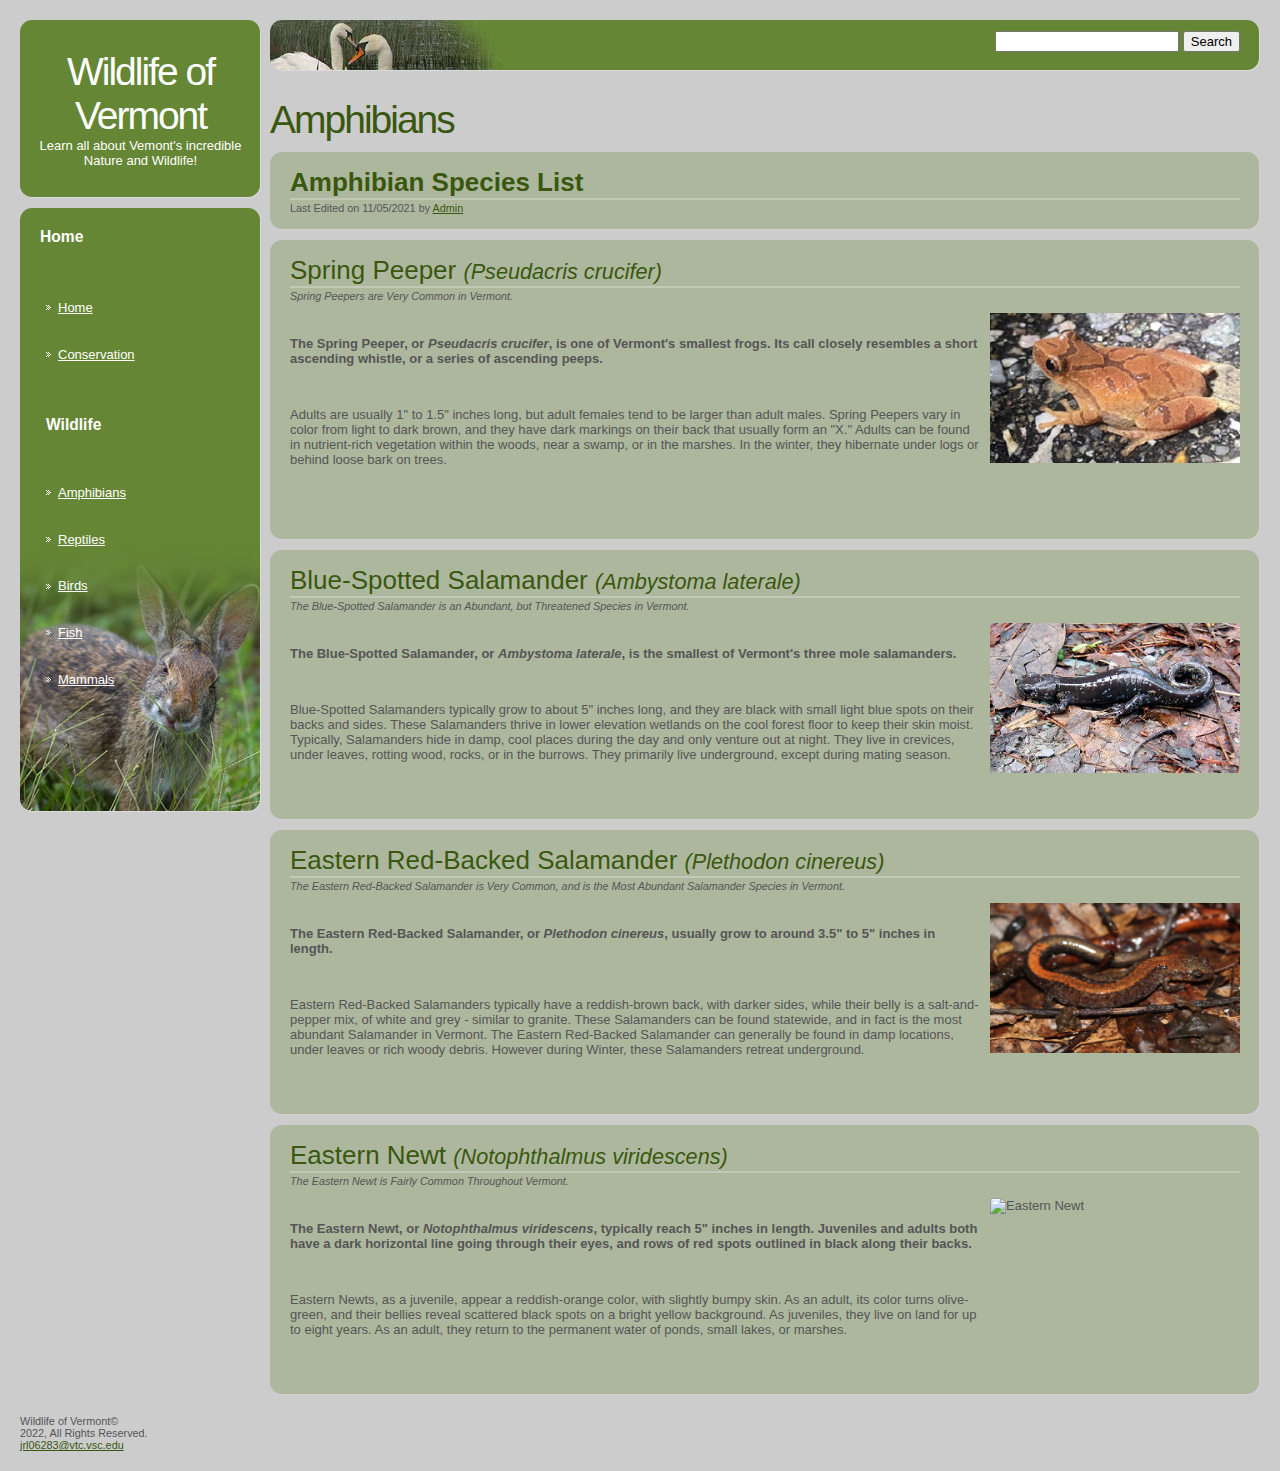
==== amphibians.html @ 50e4020c "Add files via upload" ====
<!DOCTYPE html>
<html lang = "en">
	<head>
		<title>Wildlife of Vermont</title>
			<meta http-equiv="content-type" content="text/html, charset=utf-8"/>
			<link href="style.css" rel="stylesheet" type="text/css" media="screen"/>
	</head>
<body>
<div id="sidebar">
	<div id="logo">
		<h1>Wildlife of Vermont</h1>
			<p>Learn all about Vemont's incredible Nature and Wildlife!</p>
	</div>
<div id="widgets">
<div id="widgets-top"></div>
	<ul>
		<li>
			<h2><big>Home</big></h2><br>&nbsp;
				<ul>
					<li><a href="index.html">Home</a></li>&nbsp;
					<li><a href="conservation.html">Conservation</a></li><br>&nbsp;
			<h2><big>Wildlife</big></h2>&nbsp;
					<li><a href="amphibians.html">Amphibians</a></li>&nbsp;
					<li><a href="reptiles.html">Reptiles</a></li>&nbsp;
					<li><a href="birds.html">Birds</a></li>&nbsp;
					<li><a href="fish.html">Fish</a></li>&nbsp;
					<li><a href="mammals.html">Mammals</a></li>
				</ul>
		</li>
    </ul>
  </div>
</div>
<div id="page">
	<div id="search">
		<form method="get" action="#">
			<fieldset>
				<input id="s" type="text" name="s" value="" />
				<input id="x" type="submit" value="Search" />
			</fieldset>
		</form>
	</div>
<main>
<div id="content">
	<h1 class="pagetitle">Amphibians</h1>
<div class="post">
	<div class="ct">
		<div class="l">
			<div class="r"></div>
		</div>
	</div>
	<h2 class="title"><strong>Amphibian Species List</strong></h2>
		<p class="byline"><small>Last Edited on 11/05/2021 by <a href="mailto:jrl06283@vtc.vsc.edu">Admin</a></small></p>
			<div class="cb">
			<div class="l">
			<div class="r">
			</div>
		</div>
	</div>	
</div>
<div class="post">
	<div class="ct">
		<div class="l">
			<div class="r"></div>
        </div>
    </div>
		<h2 class="title">Spring Peeper <i><small>(Pseudacris crucifer)</small></i></h2>
			<p class="byline"><small><i>Spring Peepers are Very Common in Vermont.</i></small></p>
			<img src="images/sp.jpg" alt="Spring Peeper" width="250" height="150" 
			     style="float:right; padding-right:20px; padding-left:10px; padding-top:10px; padding-bottom:10px;">
				<div class="entry">
					<p><strong>The Spring Peeper, or <i>Pseudacris crucifer</i>, is one of Vermont's smallest frogs.
					   Its call closely resembles a short ascending whistle, or a series of ascending peeps.</strong></p><br>
					<p>Adults are usually 1" to 1.5" inches long, but adult females tend to be larger than adult males.
					   Spring Peepers vary in color from light to dark brown, and they have dark markings on their back 
					   that usually form an "X." Adults can be found in nutrient-rich vegetation within the woods, 
					   near a swamp, or in the marshes. In the winter, they hibernate under logs or behind loose 
					   bark on trees.</p><br><br><br>
				</div>
    <div class="cb">
		<div class="l">
			<div class="r">
			</div>
        </div>
    </div>
</div>
<div class="post">
	<div class="ct">
		<div class="l">
			<div class="r"></div>
        </div>
    </div>
		<h2 class="title">Blue-Spotted Salamander <i><small>(Ambystoma laterale)</small></i></h2>
			<p class="byline"><small><i>The Blue-Spotted Salamander is an Abundant, but Threatened Species in Vermont.</i></small></p>
			<img src="images/bss.jpg" alt="Blue-Spotted Salamander" width="250" height="150" 
				 style="float:right; padding-right:20px; padding-left:10px; padding-top:10px; padding-bottom:10px;">
				<div class="entry">
					<p><strong>The Blue-Spotted Salamander, or <i>Ambystoma laterale</i>, is the smallest of 
							   Vermont's three mole salamanders.</strong></p><br>
					<p>Blue-Spotted Salamanders typically grow to about 5" inches long, and they are black with 
					   small light blue spots on their backs and sides. These Salamanders thrive in lower elevation
					   wetlands on the cool forest floor to keep their skin moist. Typically, Salamanders hide in 
					   damp, cool places during the day and only venture out at night. They live in crevices, under 
					   leaves, rotting wood, rocks, or in the burrows. They primarily live underground, except 
					   during mating season.</p><br><br> 
				</div>
    <div class="cb">
		<div class="l">
			<div class="r">
			</div>
        </div>
    </div>
</div>
<div class="post">
	<div class="ct">
		<div class="l">
			<div class="r"></div>
        </div>
    </div>
		<h2 class="title">Eastern Red-Backed Salamander <i><small>(Plethodon cinereus)</small></i></h2>
			<p class="byline"><small><i>The Eastern Red-Backed Salamander is Very Common, and is the Most Abundant Salamander Species in Vermont.</i></small></p>
			<img src="images/erbs.jpeg" alt="Eastern Red-Backed Salamander" width="250" height="150" 
				 style="float:right; padding-right:20px; padding-left:10px; padding-top:10px; padding-bottom:10px;">
				<div class="entry">
					<p><strong>The Eastern Red-Backed Salamander, or <i>Plethodon cinereus</i>, usually grow to around 3.5" to 5" inches in length.</strong></p><br>
					<p>Eastern Red-Backed Salamanders typically have a reddish-brown back, with darker sides, while their belly is a salt-and-pepper mix, 
					   of white and grey - similar to granite. These Salamanders can be found statewide, and in fact is the most abundant Salamander in Vermont. 
					   The Eastern Red-Backed Salamander can generally be found in damp locations, under leaves or rich woody debris.
					   However during Winter, these Salamanders retreat underground.</p><br><br> 
				</div>
    <div class="cb">
		<div class="l">
			<div class="r">
			</div>
        </div>
    </div>
</div>
<div class="post">
	<div class="ct">
		<div class="l">
			<div class="r"></div>
        </div>
    </div>
		<h2 class="title">Eastern Newt <i><small>(Notophthalmus viridescens)</small></i></h2>
			<p class="byline"><small><i>The Eastern Newt is Fairly Common Throughout Vermont.</i></small></p>
			<img src="images/en.jpg" alt="Eastern Newt" width="250" height="150" 
				 style="float:right; padding-right:20px; padding-left:10px; padding-top:10px; padding-bottom:10px;">
				<div class="entry">
					<p><strong>The Eastern Newt, or <i>Notophthalmus viridescens</i>, typically reach 5" inches in length. Juveniles and adults both have a dark
							   horizontal line going through their eyes, and rows of red spots outlined in black along their backs.</strong></p><br>
					<p>Eastern Newts, as a juvenile, appear a reddish-orange color, with slightly bumpy skin. As an adult, its color turns olive-green,
   					   and their bellies reveal scattered black spots on a bright yellow background. As juveniles, they live on land for up to eight years. 
					   As an adult, they return to the permanent water of ponds, small lakes, or marshes.</p><br><br> 
				</div>
    <div class="cb">
		<div class="l">
			<div class="r">
			</div>
        </div>
    </div>
</div>
</main>
</div>
<div id="footer">
	<footer>Wildlife of Vermont&copy;<br>2022, All Rights Reserved.<br>
			<a target="_blank" href="mailto:jrl06283@vtc.vsc.edu">jrl06283@vtc.vsc.edu</a>
			</footer>
		</div>
	</body>
</html>
---- style.css ----
body {
	margin: 20px;
	padding: 0;
	background: #CCCCCC;
}
body, th, td, input, textarea, select {
	font-family: "Trebuchet MS", Arial, Helvetica, sans-serif;
	font-size: 13px;
	color: #555555;
}
h1, h2, h3 {
	color: #3A570F;
}
h1 {
	letter-spacing: -2px;
	font-size: 3em;
}
h2 {
	font-size: 2em;
}
h3 {
	font-size: 1em;
}
input, textarea, select {
	color: #000000;
}
a {
	color: #3A570F;
}
a:hover {
	text-decoration: none;
}
#sidebar {
	float: left;
	width: 241px;
}
#logo {
	margin-bottom: 10px;
	background: #658634 url(images/img02.gif) repeat-y;
}
#logo h1, #logo p {
	margin: 0;
	padding: 0;
	text-align: center;
	font-weight: normal;
	color: #FFFFFF;
}
#logo h1 {
	padding-top: 30px;
	background: url(images/img01.gif) no-repeat;
}
#logo p {
	padding-bottom: 30px;
	background: url(images/img03.gif) no-repeat left bottom;
}
#logo a {
	text-decoration: none;
	color: #FFFFFF;
}
#widgets {
	background: #658634 url(images/img02.gif) repeat-y;
}
#widgets-top {
	height: 20px;
	background: url(images/img01.gif) no-repeat;
}
#widgets * {
	color: #FFFFFF;
}
#widgets ul {
	margin: 0;
	padding: 0 20px 100px 20px;
	background: url(images/img04.jpg) no-repeat left bottom;
	list-style: none;
}
#widgets li {
}
#widgets li ul {
	padding: 0 0 20px 6px;
	background: none;
	line-height: 180%;
}
#widgets li li {
	padding-left: 12px;
	background: url(images/img05.gif) no-repeat left center;
}
#widgets h2 {
	margin: 0;
	padding: 0 0 20px 0;
	font-size: 1em;
}
#page {
	margin-left: 250px;
}
#search {
	height: 51px;
	background: url(images/img06.gif) repeat-x;
}
#search form {
	height: 51px;
	margin: 0;
	padding: 0;
	background: url(images/img07.jpg) no-repeat;
}
#search fieldset {
	height: 40px;
	margin: 0;
	padding: 11px 20px 0 0;
	background: url(images/img08.gif) no-repeat right top;
	border: none;
	text-align: right;
}
#content {
}
#content h1, #content h2 {
	font-weight: normal;
	margin-top: 0;
}
.pagetitle {
	margin: 0 0 10px 0;
	padding-top: 27px;
}
.post {
	margin-bottom: 10px;
	background: #ADB79E url(images/img09.gif) repeat-y right top;
}
.title {
	margin: 0;
	padding: 0 20px;
}
.byline {
	margin: 0 20px;
	border-top: 2px solid #C2C9B6;
}
.entry {
	padding: 20px 20px 0 20px;
}
.meta {
	margin: 0;
	padding: 0 20px;
}
/* Rounded Corners */
.ct {
}
.ct .l {
	background: url(images/img10.gif) no-repeat;
}
.ct .r {
	height: 15px;
	background: url(images/img11.gif) no-repeat right top;
}
.cb {
	background: url(images/img12.gif) repeat-x left bottom;
}
.cb .l {
	background: url(images/img13.gif) no-repeat left bottom;
}
.cb .r {
	height: 15px;
	background: url(images/img14.gif) no-repeat right bottom;
}
#footer {
	clear: both;
	padding-top: 10px;
	font-size: smaller;
}
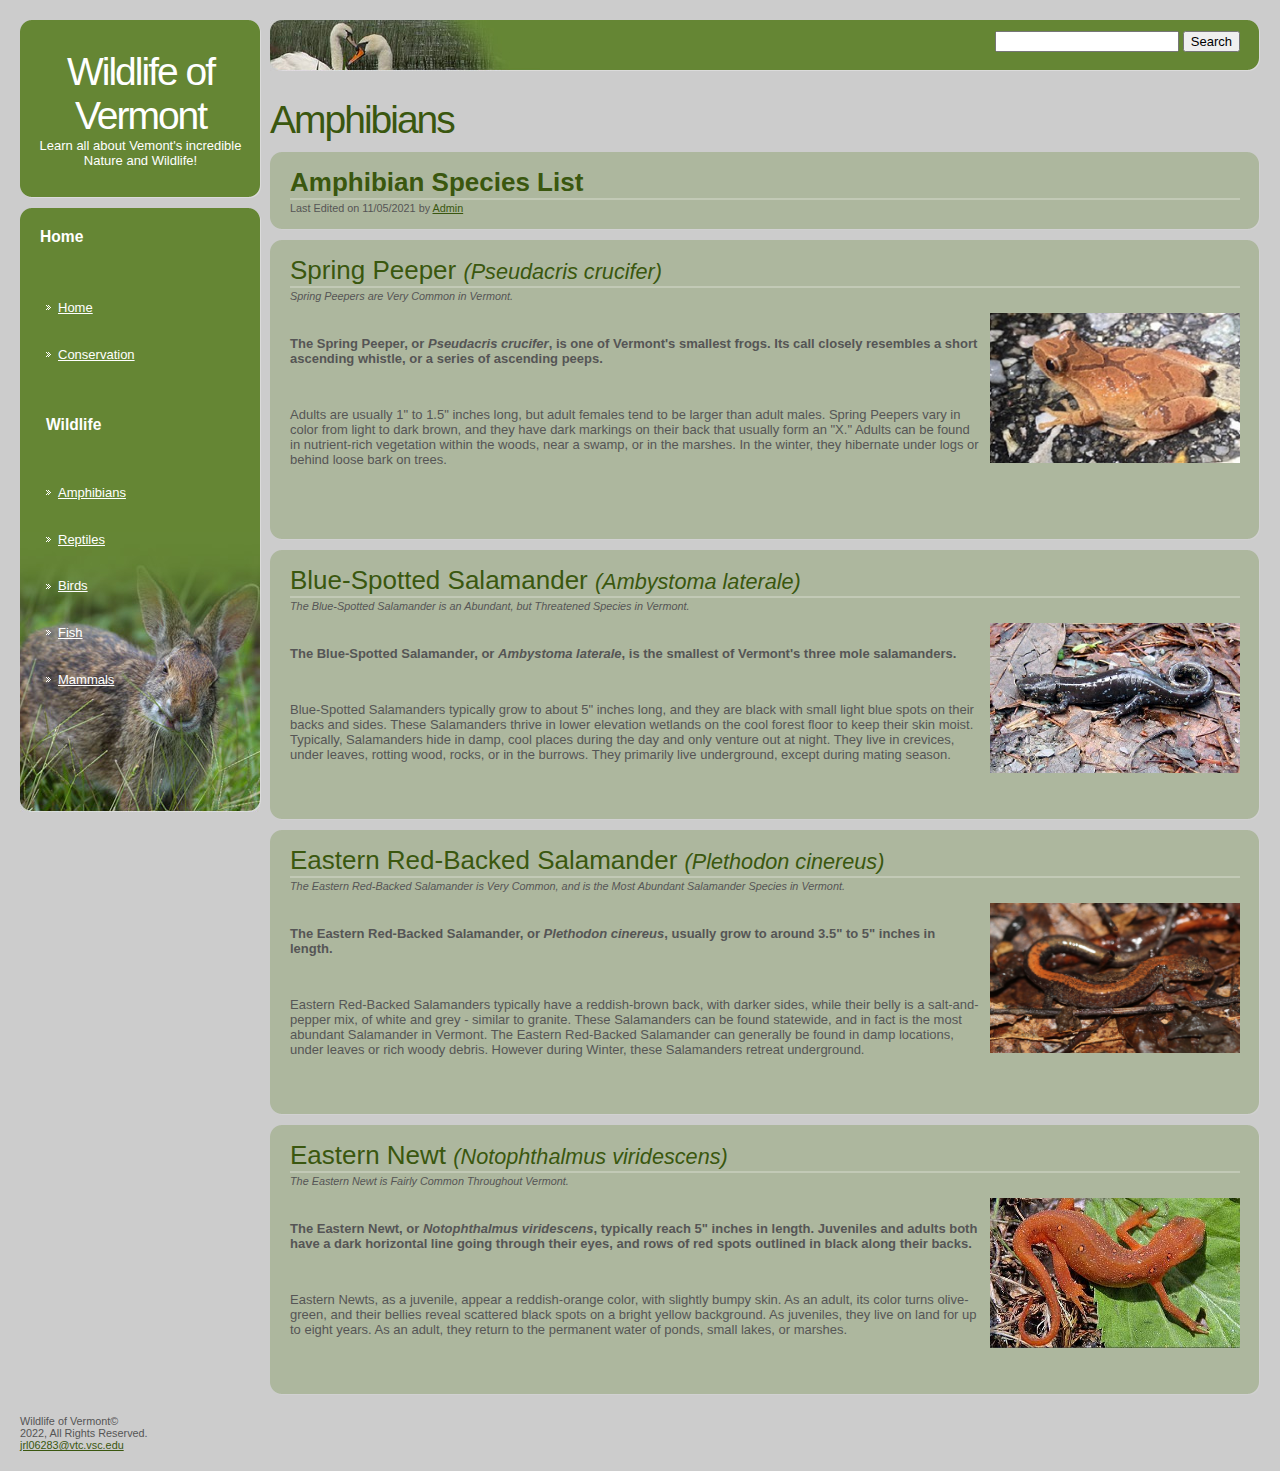
==== commit 0c7fc717: "Add files via upload" ====
--- a/amphibians.html
+++ b/amphibians.html
@@ -142,7 +142,7 @@
     </div>
 		<h2 class="title">Eastern Newt <i><small>(Notophthalmus viridescens)</small></i></h2>
 			<p class="byline"><small><i>The Eastern Newt is Fairly Common Throughout Vermont.</i></small></p>
-			<img src="images/en.jpg" alt="Eastern Newt" width="250" height="150" 
+			<img src="images/en.png" alt="Eastern Newt" width="250" height="150" 
 				 style="float:right; padding-right:20px; padding-left:10px; padding-top:10px; padding-bottom:10px;">
 				<div class="entry">
 					<p><strong>The Eastern Newt, or <i>Notophthalmus viridescens</i>, typically reach 5" inches in length. Juveniles and adults both have a dark
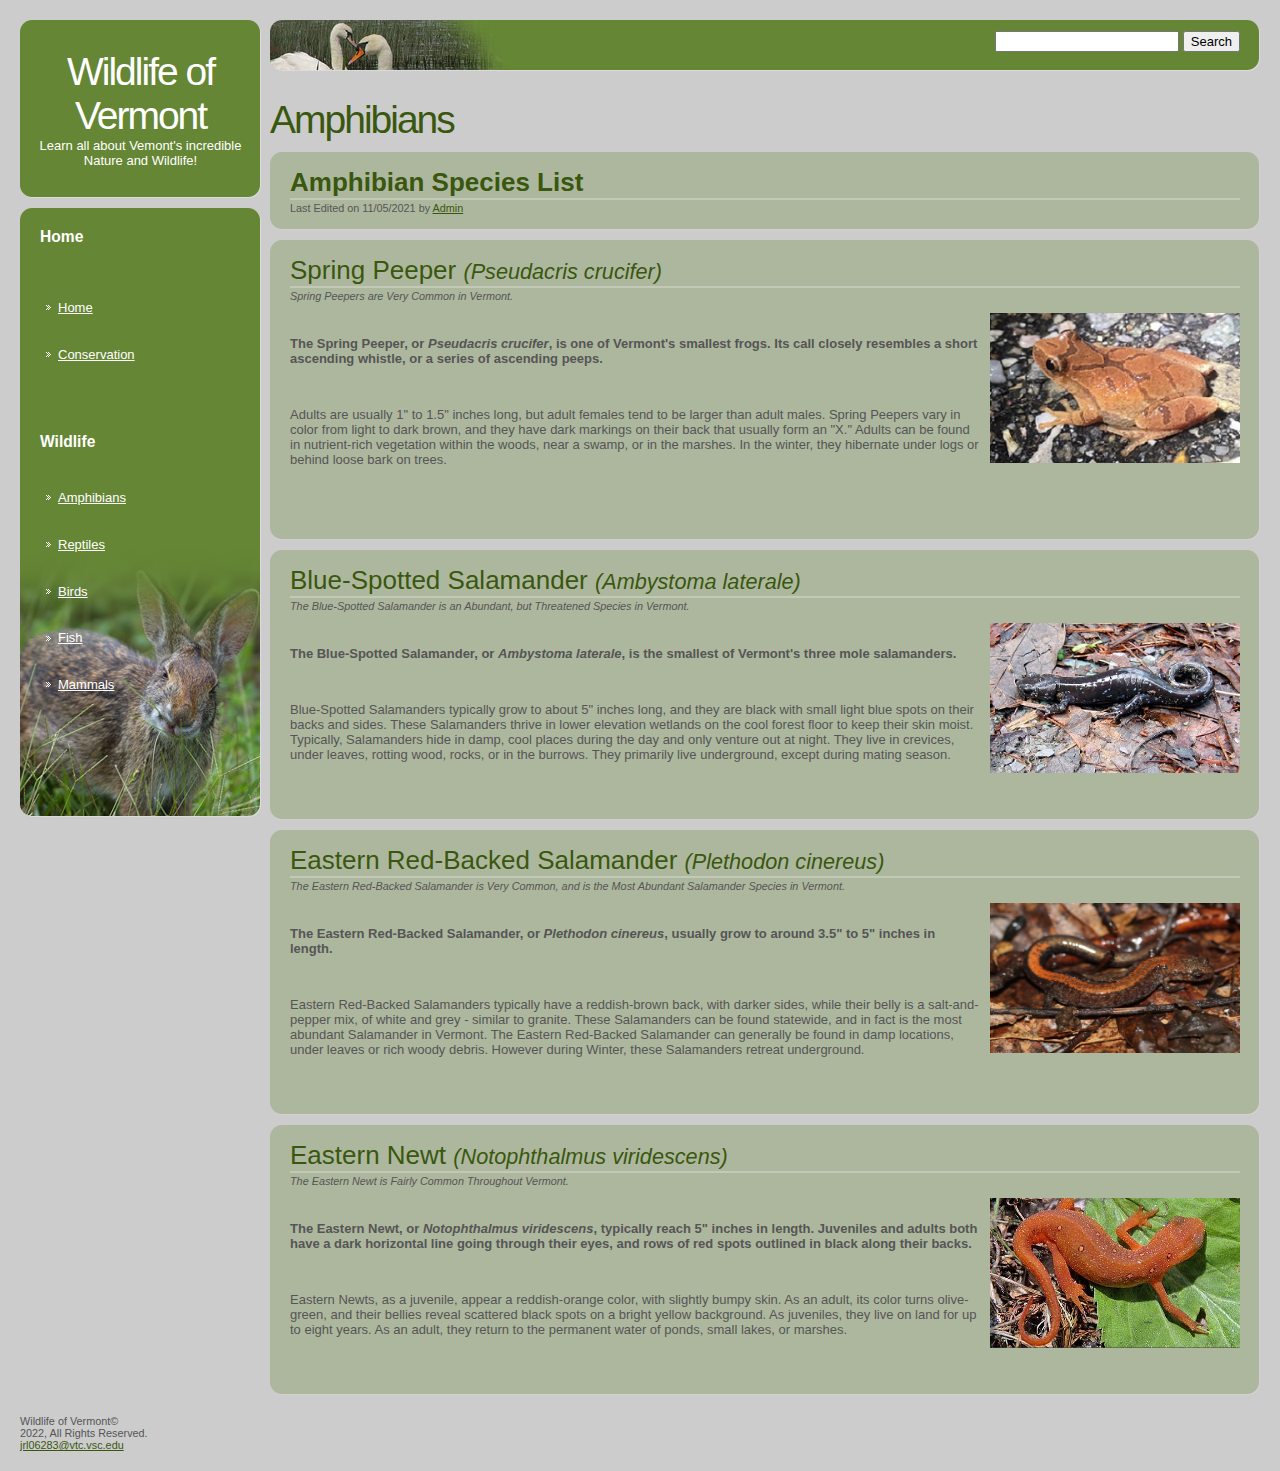
==== commit 8a992c9e: "Add files via upload" ====
--- a/amphibians.html
+++ b/amphibians.html
@@ -2,37 +2,48 @@
 <html lang = "en">
 	<head>
 		<title>Wildlife of Vermont</title>
-			<meta http-equiv="content-type" content="text/html, charset=utf-8"/>
+			<meta charset="utf-8">
+			<meta name="author" content="Jake Lique">
+			<meta name="description" content="Amphibians">
+			<meta name="keywords" content="Vermont,Amphibians,Species,Wildlife">
 			<link href="style.css" rel="stylesheet" type="text/css" media="screen"/>
 	</head>
 <body>
 <div id="sidebar">
+<header>
 	<div id="logo">
 		<h1>Wildlife of Vermont</h1>
 			<p>Learn all about Vemont's incredible Nature and Wildlife!</p>
 	</div>
+</header>
 <div id="widgets">
 <div id="widgets-top"></div>
+<nav>
 	<ul>
 		<li>
 			<h2><big>Home</big></h2><br>&nbsp;
 				<ul>
 					<li><a href="index.html">Home</a></li>&nbsp;
 					<li><a href="conservation.html">Conservation</a></li><br>&nbsp;
+				</ul>
+			</li>
+		<li>
 			<h2><big>Wildlife</big></h2>&nbsp;
+				<ul>
 					<li><a href="amphibians.html">Amphibians</a></li>&nbsp;
 					<li><a href="reptiles.html">Reptiles</a></li>&nbsp;
 					<li><a href="birds.html">Birds</a></li>&nbsp;
 					<li><a href="fish.html">Fish</a></li>&nbsp;
 					<li><a href="mammals.html">Mammals</a></li>
 				</ul>
-		</li>
-    </ul>
+			</li>
+		</ul>
+	</nav>
   </div>
 </div>
 <div id="page">
 	<div id="search">
-		<form method="get" action="#">
+		<form method="get" action="https://webdevbasics.net/scripts/demo.php">
 			<fieldset>
 				<input id="s" type="text" name="s" value="" />
 				<input id="x" type="submit" value="Search" />
@@ -158,6 +169,7 @@
         </div>
     </div>
 </div>
+</div>
 </main>
 </div>
 <div id="footer">
